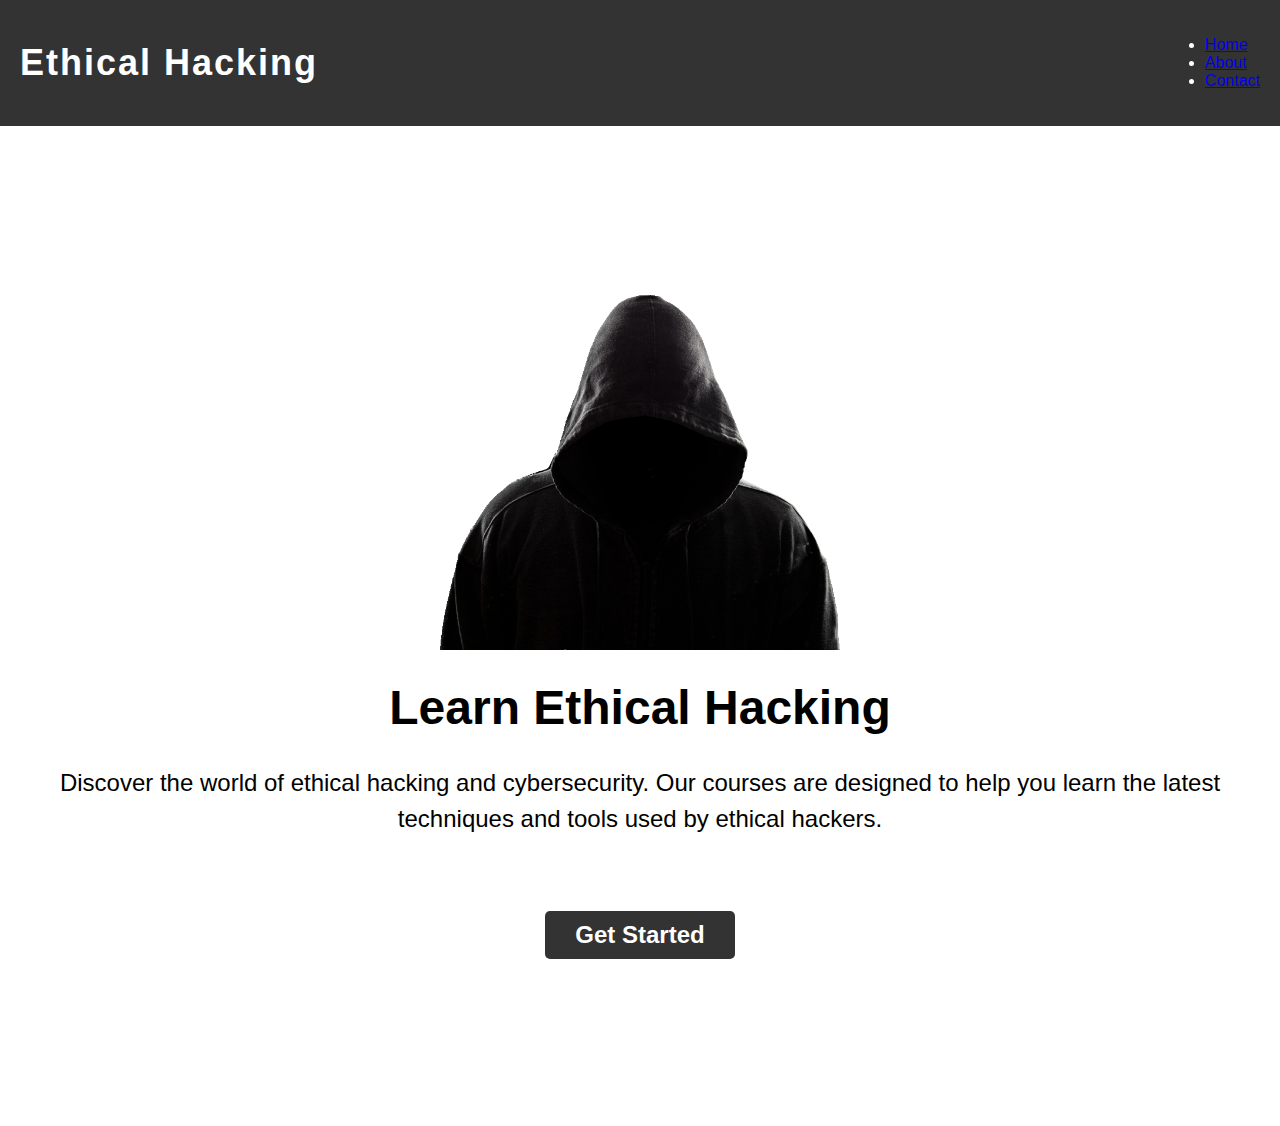
==== task-1/index.html @ 0e176727 "Add files via upload" ====
<!DOCTYPE html>
<html>
<head>
	<title>Ethical Hacking Landing Page</title>
	<style>
		body {
			background-image: url("bb.jpg");
			background-size: cover;
			background-position: center;
			font-family: Arial, sans-serif;
			margin: 0;
			padding: 0;
		}

		header {
			background-color: #333;
			color: #fff;
			display: flex;
			justify-content: space-between;
			align-items: center;
			padding: 20px;
		}

		header h1 {
			margin: 0;
			font-size: 36px;
			font-weight: bold;
			letter-spacing: 2px;
		}

		.container {
			display: flex;
			flex-direction: column;
			align-items: center;
			justify-content: center;
			height: 100vh;
			padding: 50px;
		}

		.container img {
			width: 400px;
			height: auto;
			margin-bottom: 30px;
		}

		.container h2 {
			font-size: 48px;
			font-weight: bold;
			margin: 0;
			text-align: center;
		}

		.container p {
			font-size: 24px;
			line-height: 1.5;
			text-align: center;
			margin-top: 30px;
		}

		.container button {
			font-size: 24px;
			font-weight: bold;
			padding: 10px 30px;
			margin-top: 50px;
			border: none;
			border-radius: 5px;
			background-color: #333;
			color: #fff;
			cursor: pointer;
			transition: all 0.3s ease;
		}

		.container button:hover {
			background-color: #fff;
			color: #333;
			border: 2px solid #333;
		}
	</style>
</head>
<body>
	<header>
		<h1>Ethical Hacking</h1>
		<nav>
			<ul>
				<li><a href="#">Home</a></li>
				<li><a href="#">About</a></li>
				<li><a href="#">Contact</a></li>
			</ul>
		</nav>
	</header>
	<div class="container">
		<img src="p.png" alt="Hacker Image">
		<h2>Learn Ethical Hacking</h2>
		<p>Discover the world of ethical hacking and cybersecurity. Our courses are designed to help you learn the latest techniques and tools used by ethical hackers.</p>
		<button>Get Started</button>
	</div>
</body>
</html>
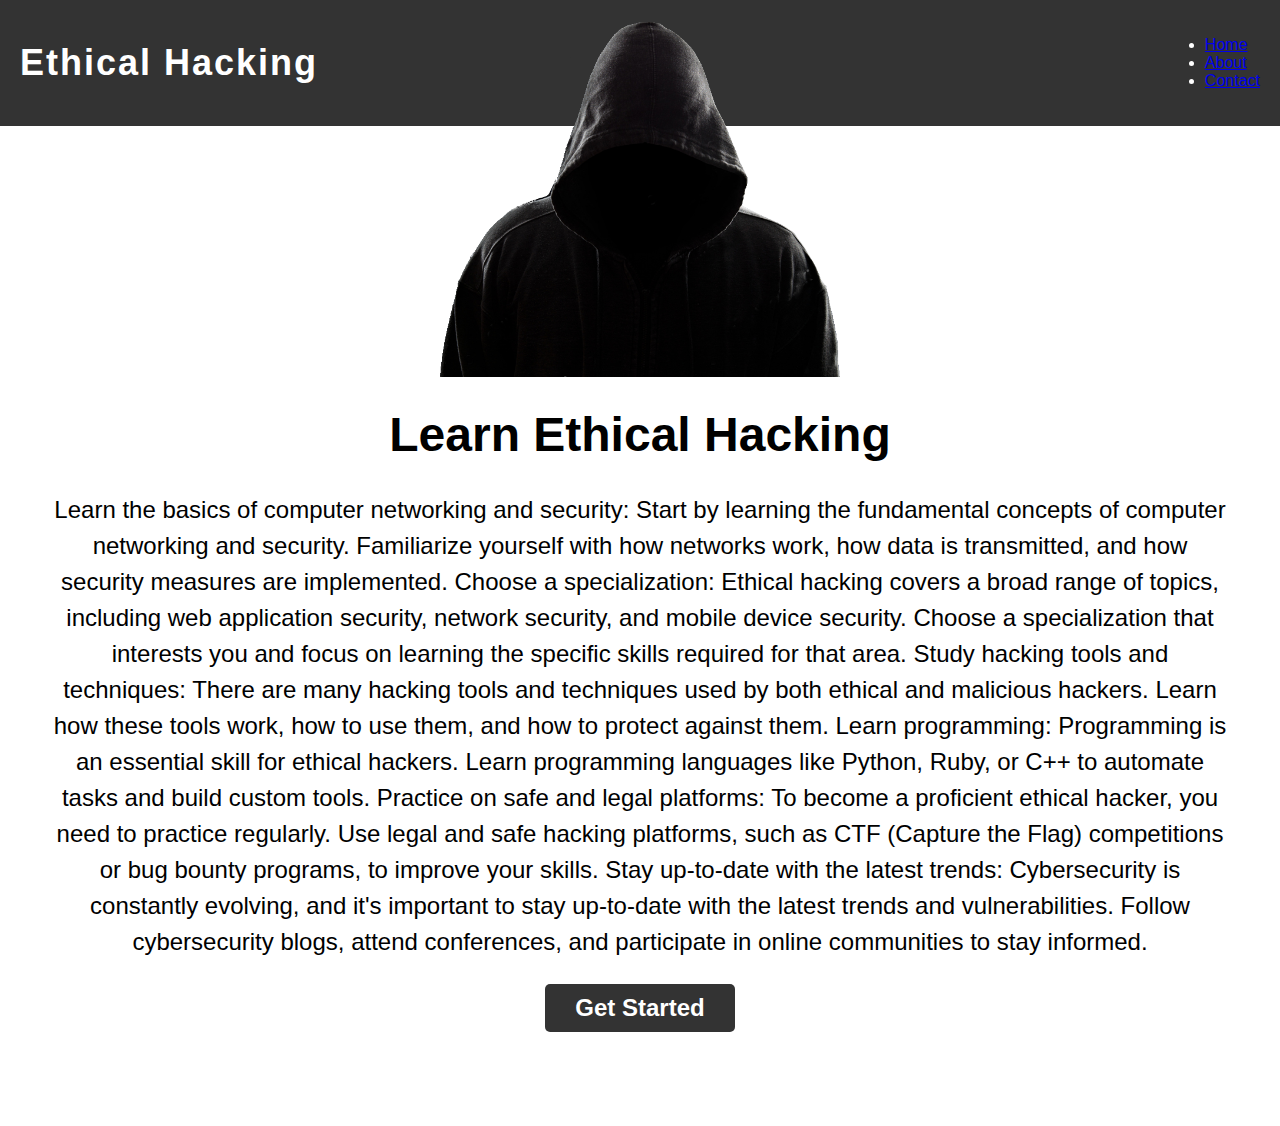
==== commit c94f2a7a: "Update index.html" ====
--- a/task-1/index.html
+++ b/task-1/index.html
@@ -61,7 +61,8 @@
 			font-size: 24px;
 			font-weight: bold;
 			padding: 10px 30px;
-			margin-top: 50px;
+			
+			margin-bottom: 200px;
 			border: none;
 			border-radius: 5px;
 			background-color: #333;
@@ -91,8 +92,18 @@
 	<div class="container">
 		<img src="p.png" alt="Hacker Image">
 		<h2>Learn Ethical Hacking</h2>
-		<p>Discover the world of ethical hacking and cybersecurity. Our courses are designed to help you learn the latest techniques and tools used by ethical hackers.</p>
+		<p>Learn the basics of computer networking and security: Start by learning the fundamental concepts of computer networking and security. Familiarize yourself with how networks work, how data is transmitted, and how security measures are implemented.
+
+Choose a specialization: Ethical hacking covers a broad range of topics, including web application security, network security, and mobile device security. Choose a specialization that interests you and focus on learning the specific skills required for that area.
+
+Study hacking tools and techniques: There are many hacking tools and techniques used by both ethical and malicious hackers. Learn how these tools work, how to use them, and how to protect against them.
+
+Learn programming: Programming is an essential skill for ethical hackers. Learn programming languages like Python, Ruby, or C++ to automate tasks and build custom tools.
+
+Practice on safe and legal platforms: To become a proficient ethical hacker, you need to practice regularly. Use legal and safe hacking platforms, such as CTF (Capture the Flag) competitions or bug bounty programs, to improve your skills.
+
+Stay up-to-date with the latest trends: Cybersecurity is constantly evolving, and it's important to stay up-to-date with the latest trends and vulnerabilities. Follow cybersecurity blogs, attend conferences, and participate in online communities to stay informed.</p>
 		<button>Get Started</button>
 	</div>
 </body>
-</html>+</html>
